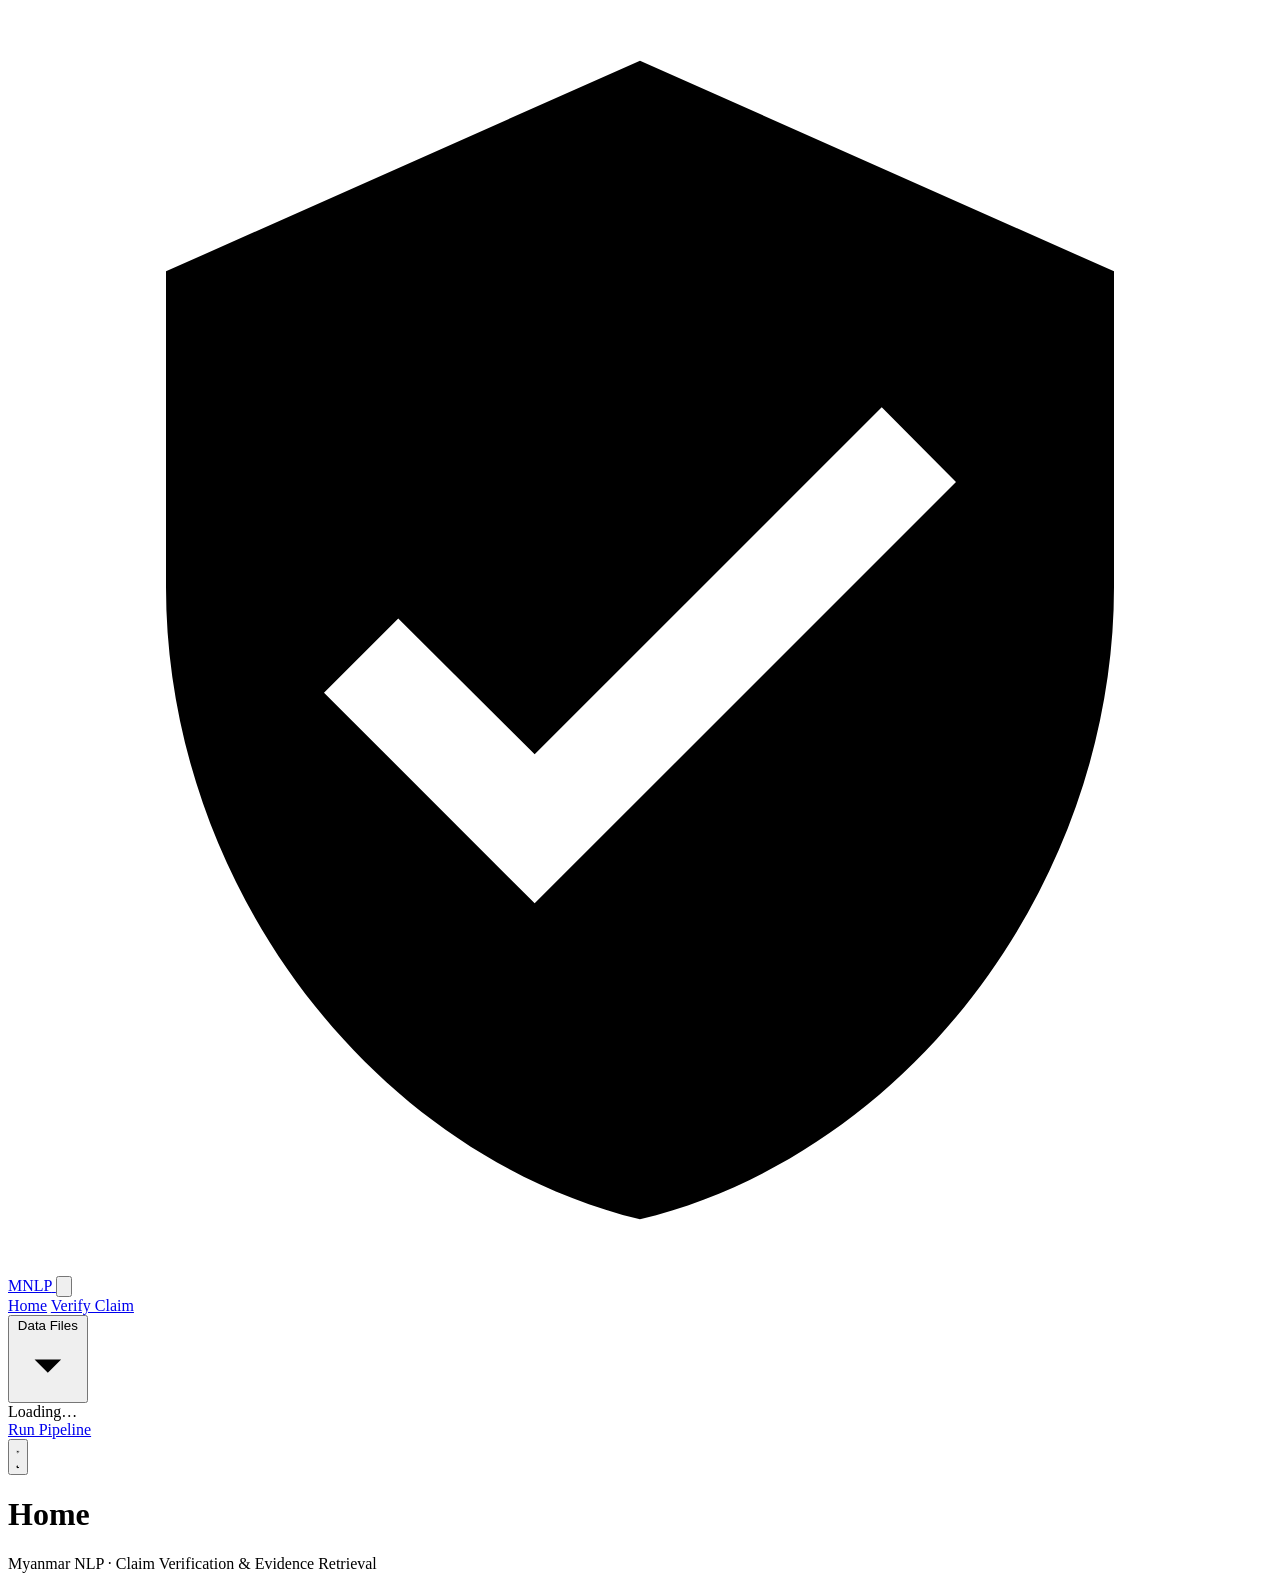
==== web/static/index.html @ f265d472 "Add Myanmer NLP Project with Web UI" ====
<!doctype html>
<html lang="en">
<head>
  <meta charset="utf-8">
  <meta name="viewport" content="width=device-width, initial-scale=1">
  <title>MNLP</title>
  <link rel="preconnect" href="https://fonts.googleapis.com">
  <link rel="preconnect" href="https://fonts.gstatic.com" crossorigin>
  <link href="https://fonts.googleapis.com/css2?family=Inter:wght@400;500;600;700&family=Noto+Sans+Myanmar:wght@400;500;600&family=JetBrains+Mono:wght@400;500&display=swap" rel="stylesheet">
  <link rel="stylesheet" href="/static/styles.css">
  <link rel="icon" href="data:image/svg+xml,<svg xmlns='http://www.w3.org/2000/svg' viewBox='0 0 32 32'><rect width='32' height='32' rx='8' fill='%234f46e5'/><path d='M16 6l-8 3.5v5.2c0 4.8 3.4 9.3 8 10.3 4.6-1 8-5.5 8-10.3V9.5zm-1.8 13.4-3.4-3.4 1.2-1.2 2.2 2.2 5.4-5.4 1.2 1.2z' fill='white'/></svg>">
</head>
<body>
  <header class="navbar">
    <div class="nav-inner">
      <a class="brand" href="#/overview">
        <span class="brand-mark"><svg viewBox="0 0 24 24"><path d="M12 1 3 5v6c0 5.55 3.84 10.74 9 12 5.16-1.26 9-6.45 9-12V5zm-2 16-4-4 1.41-1.41L10 14.17l6.59-6.59L18 9z"/></svg></span>
        <span class="brand-name">MNLP</span>
      </a>

      <button class="menu-btn" id="menu-btn" aria-label="Open menu" aria-expanded="false">
        <svg viewBox="0 0 24 24"><path d="M3 6h18v2H3zm0 5h18v2H3zm0 5h18v2H3z"/></svg>
      </button>

      <nav class="menu" id="menu">
        <a href="#/overview" data-route="overview" class="menu-link">Home</a>
        <a href="#/verify" data-route="verify" class="menu-link">Verify Claim</a>
        <div class="dropdown" id="data-dd">
          <button class="menu-link" id="data-btn" data-route="data" aria-haspopup="true" aria-expanded="false">
            Data Files
            <svg class="caret" viewBox="0 0 24 24"><path d="M7 10l5 5 5-5z"/></svg>
          </button>
          <div class="dropdown-panel" id="file-nav"><div class="dd-empty">Loading…</div></div>
        </div>
        <a href="#/pipeline" data-route="pipeline" class="menu-link">Run Pipeline</a>
      </nav>

      <div class="nav-right">
        <button class="icon-btn" id="theme-toggle" title="Switch light / dark" aria-label="Switch light / dark">
          <svg class="i-sun" viewBox="0 0 24 24"><path d="M12 7a5 5 0 1 0 0 10 5 5 0 0 0 0-10zM11 1h2v3h-2zm0 19h2v3h-2zM1 11h3v2H1zm19 0h3v2h-3zM4.2 5.6l1.4-1.4 2.1 2.1-1.4 1.4zm12.1 12.1 1.4-1.4 2.1 2.1-1.4 1.4zM18.4 4.2l1.4 1.4-2.1 2.1-1.4-1.4zM6.3 16.3l1.4 1.4-2.1 2.1-1.4-1.4z"/></svg>
          <svg class="i-moon" viewBox="0 0 24 24"><path d="M12 3a9 9 0 1 0 9 9c0-.46-.04-.92-.1-1.36a5.39 5.39 0 0 1-4.4 2.26 5.4 5.4 0 0 1-3.14-9.8c-.44-.06-.9-.1-1.36-.1z"/></svg>
        </button>
      </div>
    </div>
  </header>

  <main class="container">
    <div class="page-head">
      <div class="crumb" id="crumb"></div>
      <h1 id="page-title">Home</h1>
    </div>
    <div id="view" class="view"></div>
  </main>

  <footer class="footer">Myanmar NLP · Claim Verification &amp; Evidence Retrieval</footer>

  <div class="modal" id="modal" hidden>
    <div class="modal-card" role="dialog" aria-modal="true">
      <div class="modal-head">
        <h3 id="modal-title">Row details</h3>
        <button class="icon-btn" id="modal-close" aria-label="Close">✕</button>
      </div>
      <div class="modal-body" id="modal-body"></div>
    </div>
  </div>
  <div class="toast" id="toast"></div>

  <script src="/static/app.js"></script>
</body>
</html>
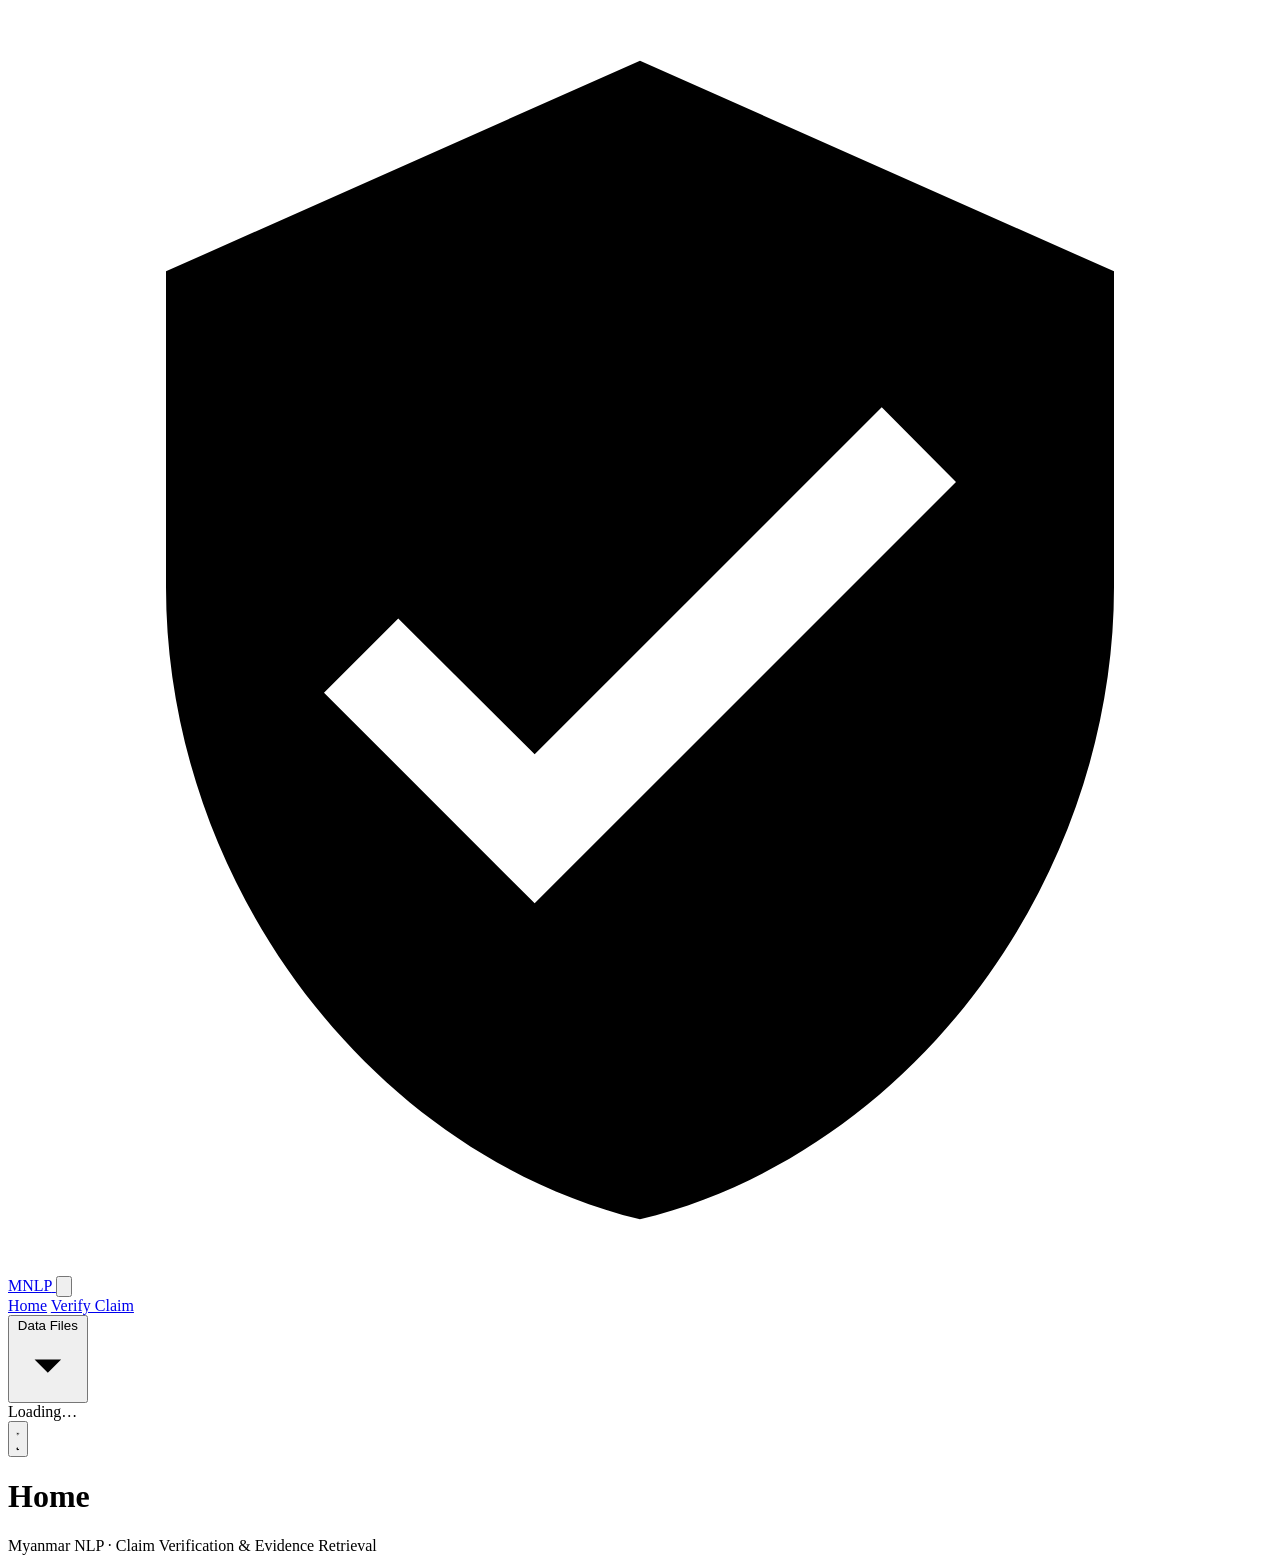
==== commit 568ffe6d: "fix: remove duplicate prediction.csv file" ====
--- a/web/static/index.html
+++ b/web/static/index.html
@@ -32,7 +32,6 @@
           </button>
           <div class="dropdown-panel" id="file-nav"><div class="dd-empty">Loading…</div></div>
         </div>
-        <a href="#/pipeline" data-route="pipeline" class="menu-link">Run Pipeline</a>
       </nav>
 
       <div class="nav-right">
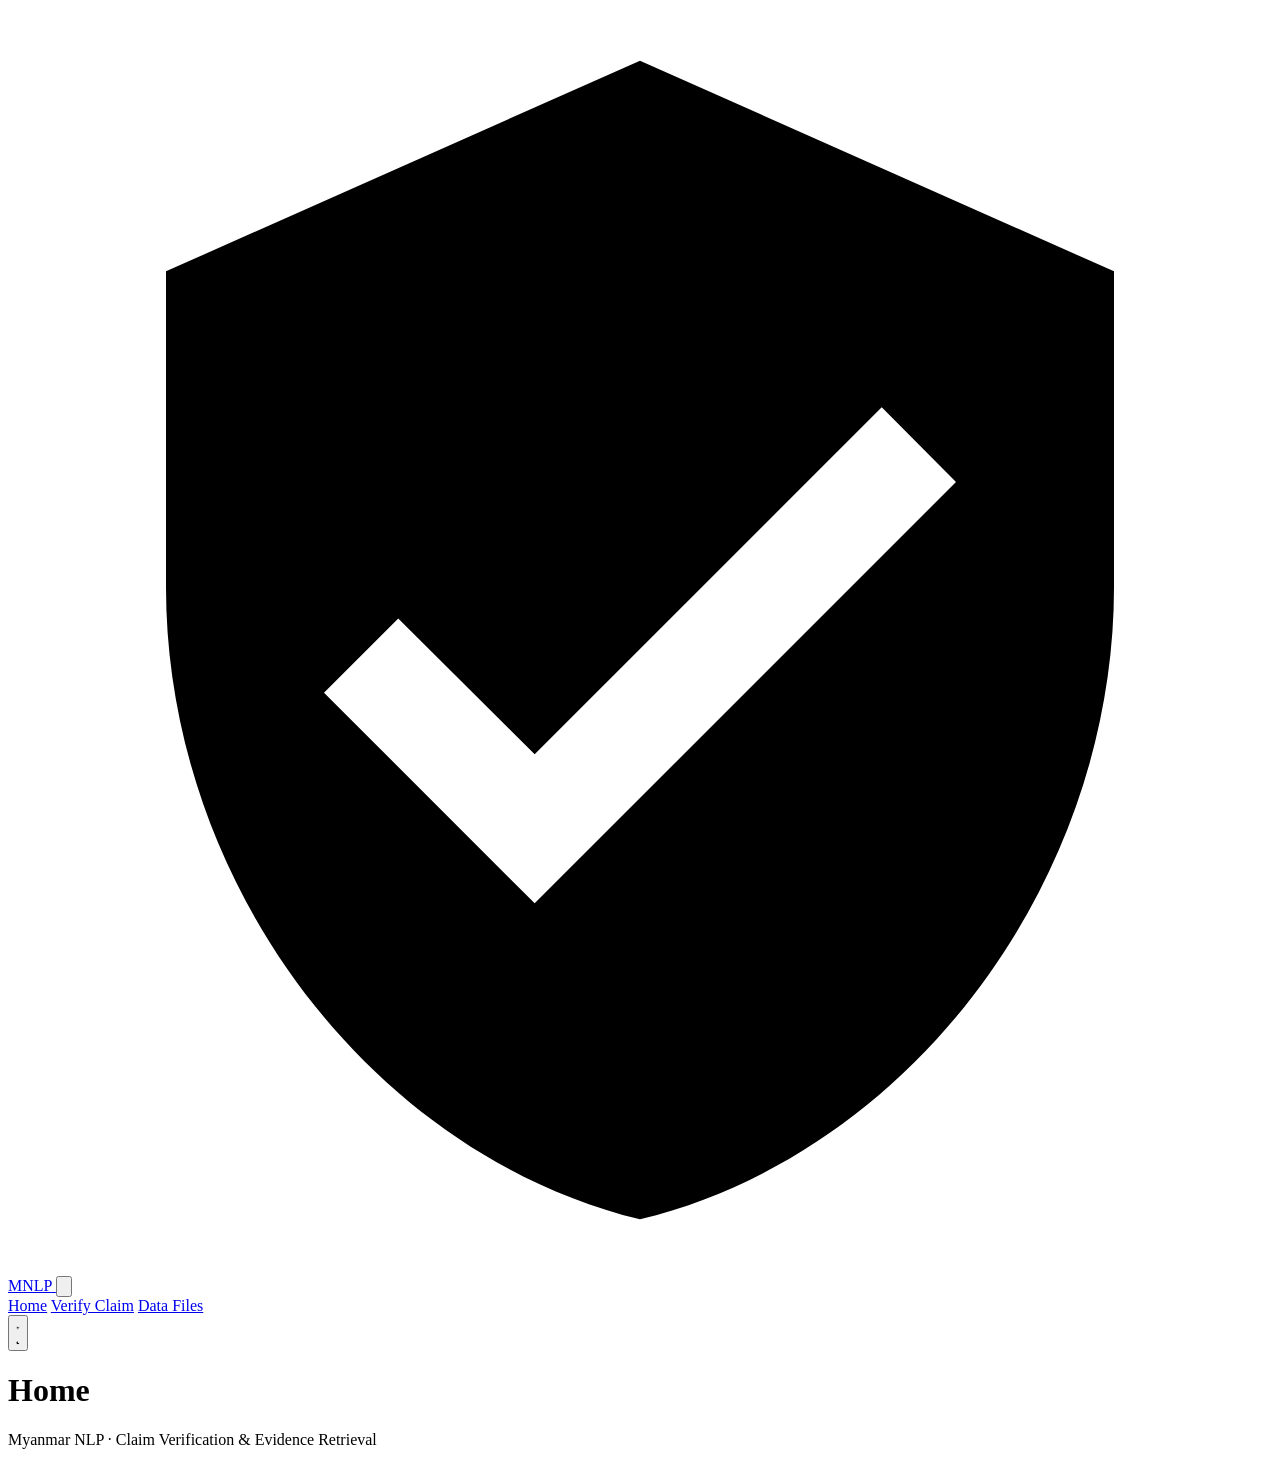
==== commit 756158da: "feat: check claim by 2 pipeline" ====
--- a/web/static/index.html
+++ b/web/static/index.html
@@ -25,13 +25,7 @@
       <nav class="menu" id="menu">
         <a href="#/overview" data-route="overview" class="menu-link">Home</a>
         <a href="#/verify" data-route="verify" class="menu-link">Verify Claim</a>
-        <div class="dropdown" id="data-dd">
-          <button class="menu-link" id="data-btn" data-route="data" aria-haspopup="true" aria-expanded="false">
-            Data Files
-            <svg class="caret" viewBox="0 0 24 24"><path d="M7 10l5 5 5-5z"/></svg>
-          </button>
-          <div class="dropdown-panel" id="file-nav"><div class="dd-empty">Loading…</div></div>
-        </div>
+        <a href="#/data" data-route="data" class="menu-link">Data Files</a>
       </nav>
 
       <div class="nav-right">
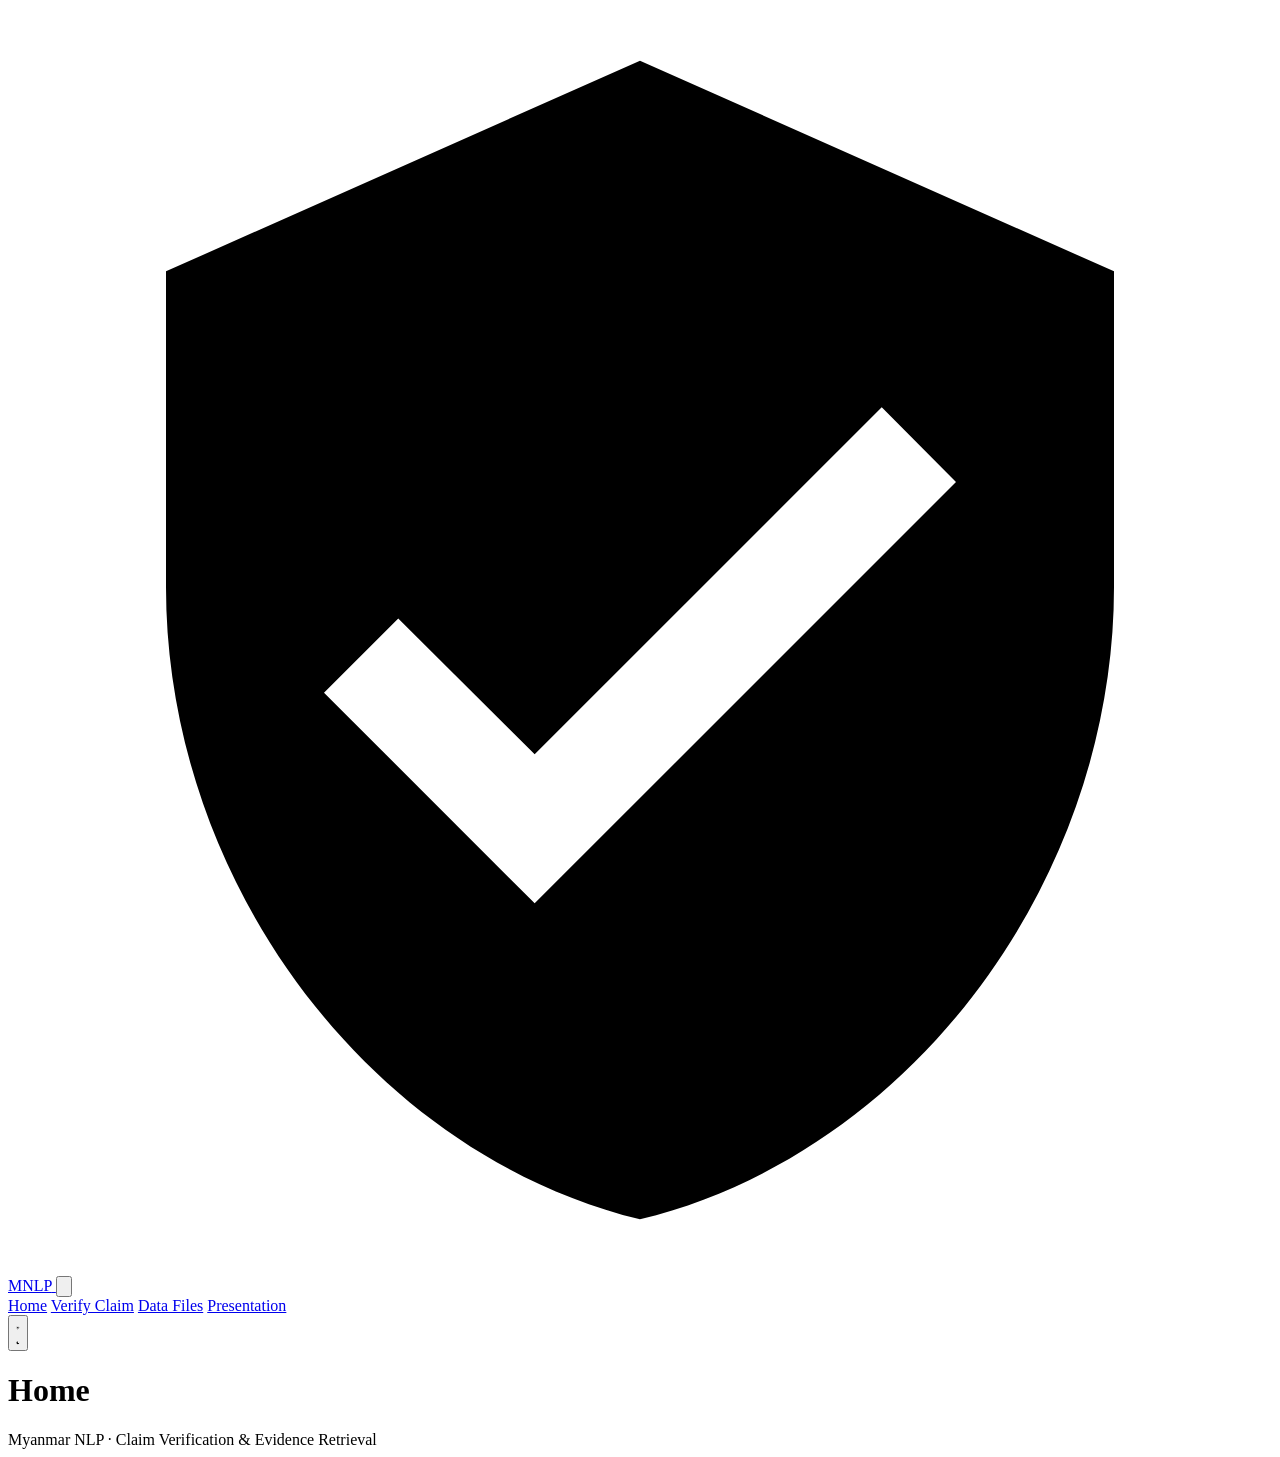
==== commit 1c5a608b: "fix: update presentation slides" ====
--- a/web/static/index.html
+++ b/web/static/index.html
@@ -26,6 +26,7 @@
         <a href="#/overview" data-route="overview" class="menu-link">Home</a>
         <a href="#/verify" data-route="verify" class="menu-link">Verify Claim</a>
         <a href="#/data" data-route="data" class="menu-link">Data Files</a>
+        <a href="/static/presentation.html" class="menu-link">Presentation</a>
       </nav>
 
       <div class="nav-right">
